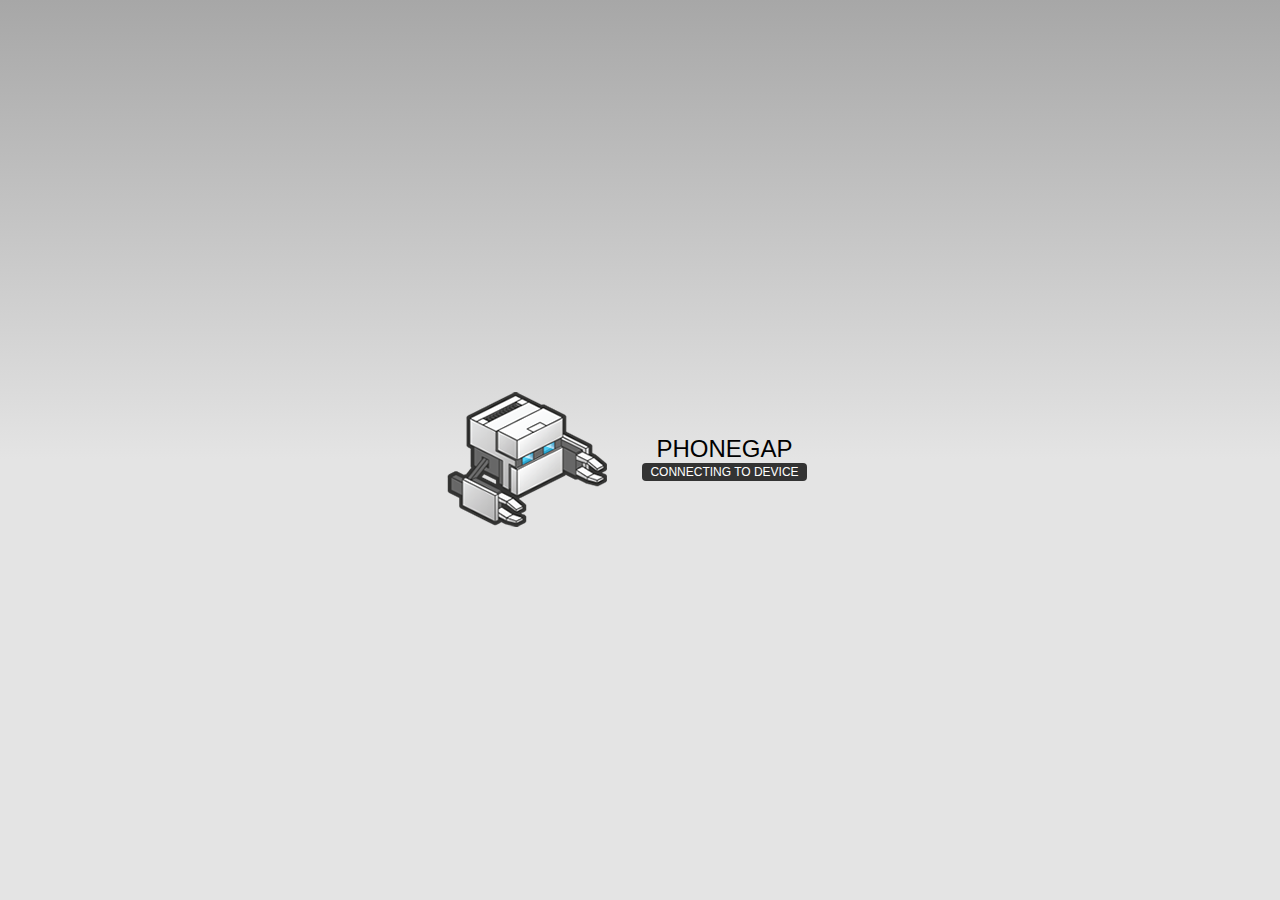
==== index.html @ 6d47dddc "Added phonegap starter pack" ====
<!DOCTYPE html>
<!--
    Copyright (c) 2012-2014 Adobe Systems Incorporated. All rights reserved.

    Licensed to the Apache Software Foundation (ASF) under one
    or more contributor license agreements.  See the NOTICE file
    distributed with this work for additional information
    regarding copyright ownership.  The ASF licenses this file
    to you under the Apache License, Version 2.0 (the
    "License"); you may not use this file except in compliance
    with the License.  You may obtain a copy of the License at

    http://www.apache.org/licenses/LICENSE-2.0

    Unless required by applicable law or agreed to in writing,
    software distributed under the License is distributed on an
    "AS IS" BASIS, WITHOUT WARRANTIES OR CONDITIONS OF ANY
     KIND, either express or implied.  See the License for the
    specific language governing permissions and limitations
    under the License.
-->
<html>
    <head>
        <meta charset="utf-8" />
        <meta name="format-detection" content="telephone=no" />
        <meta name="msapplication-tap-highlight" content="no" />
        <!-- WARNING: for iOS 7, remove the width=device-width and height=device-height attributes. See https://issues.apache.org/jira/browse/CB-4323 -->
        <meta name="viewport" content="user-scalable=no, initial-scale=1, maximum-scale=1, minimum-scale=1, width=device-width, height=device-height, target-densitydpi=device-dpi" />
        <link rel="stylesheet" type="text/css" href="css/index.css" />
        <title>Hello World</title>
    </head>
    <body>
        <div class="app">
            <h1>PhoneGap</h1>
            <div id="deviceready" class="blink">
                <p class="event listening">Connecting to Device</p>
                <p class="event received">Device is Ready</p>
            </div>
        </div>
        <script type="text/javascript" src="cordova.js"></script>
        <script type="text/javascript" src="js/index.js"></script>
        <script type="text/javascript">
            app.initialize();
        </script>
    </body>
</html>
---- css/index.css ----
/*
 * Licensed to the Apache Software Foundation (ASF) under one
 * or more contributor license agreements.  See the NOTICE file
 * distributed with this work for additional information
 * regarding copyright ownership.  The ASF licenses this file
 * to you under the Apache License, Version 2.0 (the
 * "License"); you may not use this file except in compliance
 * with the License.  You may obtain a copy of the License at
 *
 * http://www.apache.org/licenses/LICENSE-2.0
 *
 * Unless required by applicable law or agreed to in writing,
 * software distributed under the License is distributed on an
 * "AS IS" BASIS, WITHOUT WARRANTIES OR CONDITIONS OF ANY
 * KIND, either express or implied.  See the License for the
 * specific language governing permissions and limitations
 * under the License.
 */
* {
    -webkit-tap-highlight-color: rgba(0,0,0,0); /* make transparent link selection, adjust last value opacity 0 to 1.0 */
}

body {
    -webkit-touch-callout: none;                /* prevent callout to copy image, etc when tap to hold */
    -webkit-text-size-adjust: none;             /* prevent webkit from resizing text to fit */
    -webkit-user-select: none;                  /* prevent copy paste, to allow, change 'none' to 'text' */
    background-color:#E4E4E4;
    background-image:linear-gradient(top, #A7A7A7 0%, #E4E4E4 51%);
    background-image:-webkit-linear-gradient(top, #A7A7A7 0%, #E4E4E4 51%);
    background-image:-ms-linear-gradient(top, #A7A7A7 0%, #E4E4E4 51%);
    background-image:-webkit-gradient(
        linear,
        left top,
        left bottom,
        color-stop(0, #A7A7A7),
        color-stop(0.51, #E4E4E4)
    );
    background-attachment:fixed;
    font-family:'HelveticaNeue-Light', 'HelveticaNeue', Helvetica, Arial, sans-serif;
    font-size:12px;
    height:100%;
    margin:0px;
    padding:0px;
    text-transform:uppercase;
    width:100%;
}

/* Portrait layout (default) */
.app {
    background:url(../img/logo.png) no-repeat center top; /* 170px x 200px */
    position:absolute;             /* position in the center of the screen */
    left:50%;
    top:50%;
    height:50px;                   /* text area height */
    width:225px;                   /* text area width */
    text-align:center;
    padding:180px 0px 0px 0px;     /* image height is 200px (bottom 20px are overlapped with text) */
    margin:-115px 0px 0px -112px;  /* offset vertical: half of image height and text area height */
                                   /* offset horizontal: half of text area width */
}

/* Landscape layout (with min-width) */
@media screen and (min-aspect-ratio: 1/1) and (min-width:400px) {
    .app {
        background-position:left center;
        padding:75px 0px 75px 170px;  /* padding-top + padding-bottom + text area = image height */
        margin:-90px 0px 0px -198px;  /* offset vertical: half of image height */
                                      /* offset horizontal: half of image width and text area width */
    }
}

h1 {
    font-size:24px;
    font-weight:normal;
    margin:0px;
    overflow:visible;
    padding:0px;
    text-align:center;
}

.event {
    border-radius:4px;
    -webkit-border-radius:4px;
    color:#FFFFFF;
    font-size:12px;
    margin:0px 30px;
    padding:2px 0px;
}

.event.listening {
    background-color:#333333;
    display:block;
}

.event.received {
    background-color:#4B946A;
    display:none;
}

@keyframes fade {
    from { opacity: 1.0; }
    50% { opacity: 0.4; }
    to { opacity: 1.0; }
}
 
@-webkit-keyframes fade {
    from { opacity: 1.0; }
    50% { opacity: 0.4; }
    to { opacity: 1.0; }
}
 
.blink {
    animation:fade 3000ms infinite;
    -webkit-animation:fade 3000ms infinite;
}
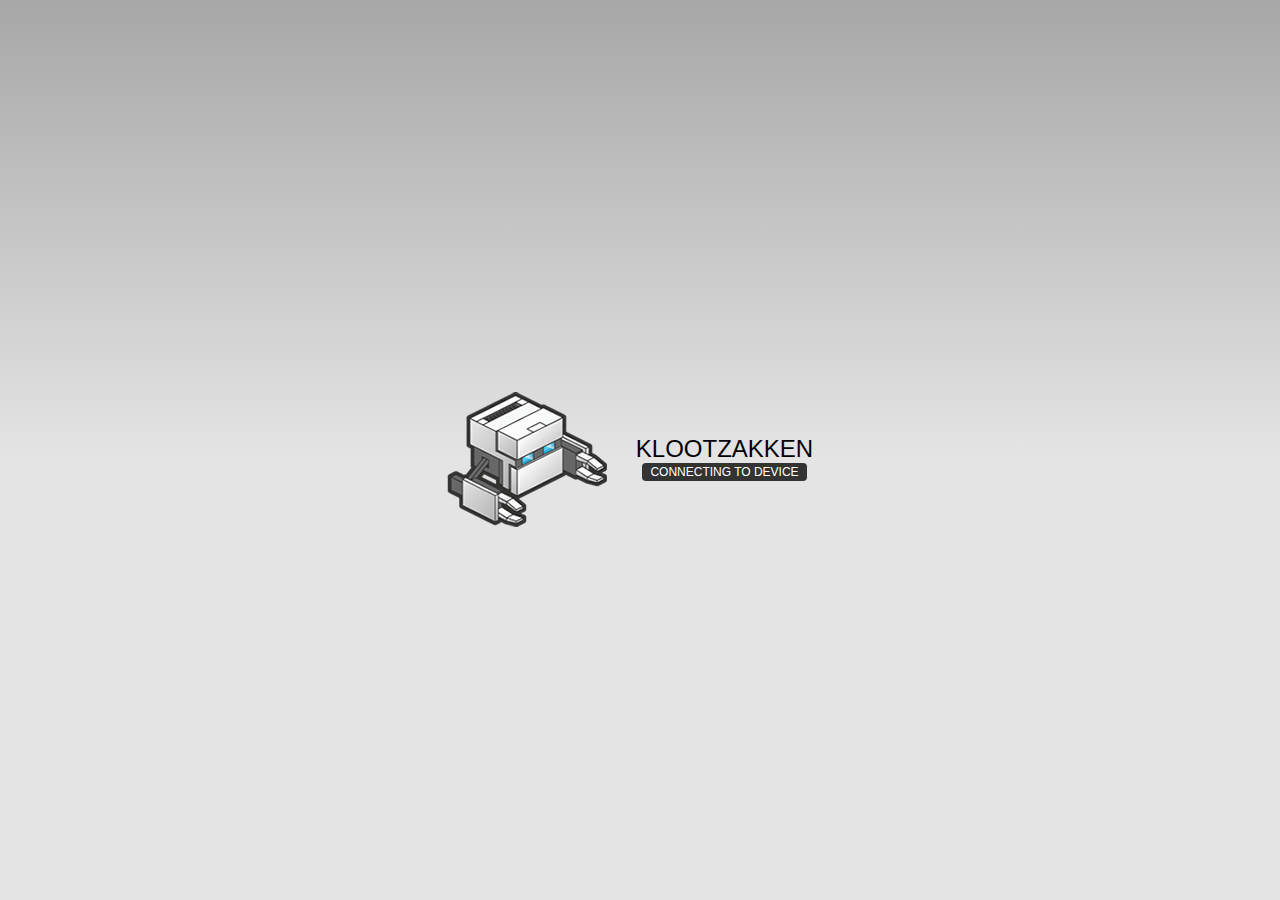
==== commit fbce55c3: "Redirect when ready" ====
--- a/index.html
+++ b/index.html
@@ -27,11 +27,11 @@
         <!-- WARNING: for iOS 7, remove the width=device-width and height=device-height attributes. See https://issues.apache.org/jira/browse/CB-4323 -->
         <meta name="viewport" content="user-scalable=no, initial-scale=1, maximum-scale=1, minimum-scale=1, width=device-width, height=device-height, target-densitydpi=device-dpi" />
         <link rel="stylesheet" type="text/css" href="css/index.css" />
-        <title>Hello World</title>
+        <title>Klootzakken</title>
     </head>
     <body>
         <div class="app">
-            <h1>PhoneGap</h1>
+            <h1>Klootzakken</h1>
             <div id="deviceready" class="blink">
                 <p class="event listening">Connecting to Device</p>
                 <p class="event received">Device is Ready</p>
--- a/css/index.css
+++ b/css/index.css
@@ -85,6 +85,7 @@
     font-size:12px;
     margin:0px 30px;
     padding:2px 0px;
+    height: 
 }
 
 .event.listening {
